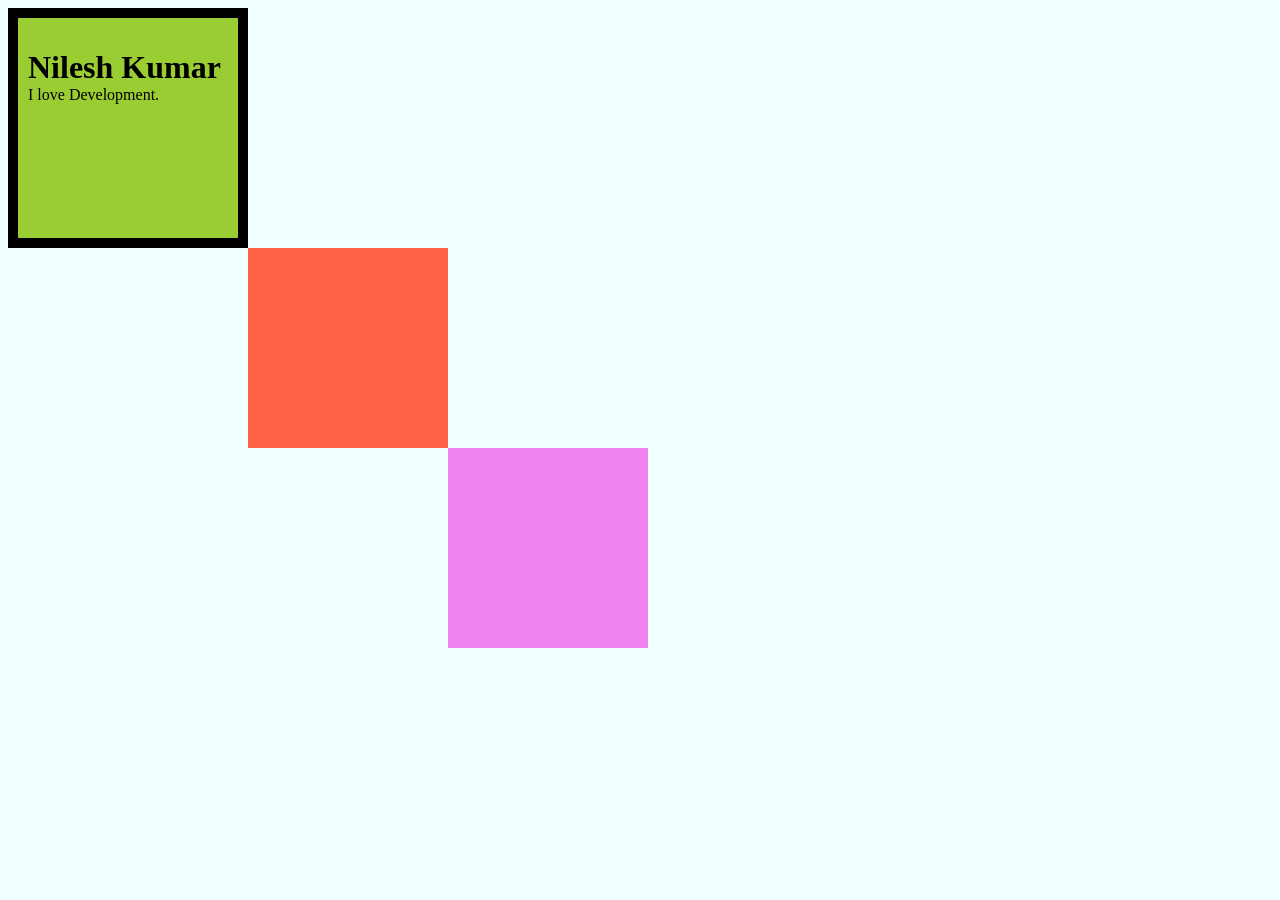
==== index.html @ a952b0d6 "intial information" ====
<!DOCTYPE html>
<html lang="en">
<head>
    <meta charset="UTF-8">
    <meta name="viewport" content="width=device-width, initial-scale=1.0">
    <link rel="stylesheet" href="css\style.css">
    <link rel="shortcut icon" href="faviconImg\favicon.ico" type="image/x-icon">
    <title>Nilesh Kumar</title>
</head>
<body>
  <div class="firstDiv">
    <h1>Nilesh Kumar</h1>
    <p>I love Development.</p>
  </div>
  <div class="secondDiv">

  </div>
  <div class="thirdDiv">
      
</div>
</body>
</html>
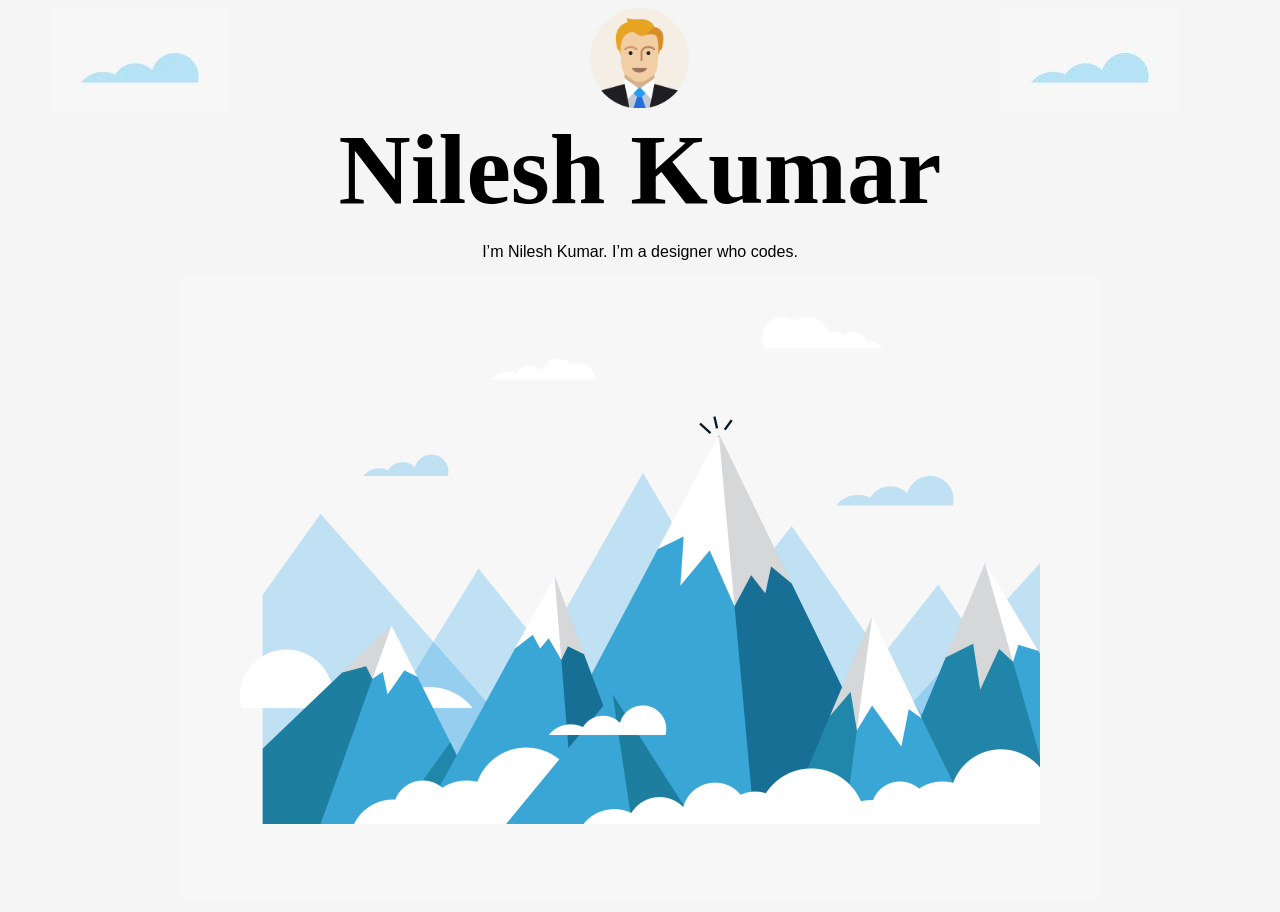
==== commit c1668721: "updated one" ====
--- a/index.html
+++ b/index.html
@@ -3,20 +3,18 @@
 <head>
     <meta charset="UTF-8">
     <meta name="viewport" content="width=device-width, initial-scale=1.0">
-    <link rel="stylesheet" href="css\style.css">
-    <link rel="shortcut icon" href="faviconImg\favicon.ico" type="image/x-icon">
-    <title>Nilesh Kumar</title>
+    <title>Website</title>
+    <link rel="stylesheet" href="css\info.css">
+    <link href='https://fonts.googleapis.com/css?family=Bilbo Swash Caps' rel='stylesheet'>
+    <link href="https://fonts.googleapis.com/css2?family=Asap&display=swap" rel="stylesheet">
 </head>
 <body>
-  <div class="firstDiv">
-    <h1>Nilesh Kumar</h1>
-    <p>I love Development.</p>
-  </div>
-  <div class="secondDiv">
+<img id="c1" src="images\cloud.JPG" alt="" srcset="">
+<img src="images\ManIcon.png" alt="" srcset="" width="100" height="100">
+<img id="c2" src="images\cloud.JPG" alt="" srcset="">
+<h1>Nilesh Kumar</h1>
+<p>I’m Nilesh Kumar. I’m a designer who codes.</p>
 
-  </div>
-  <div class="thirdDiv">
-      
-</div>
+<img src="images\mountain.png" alt="" srcset="">
 </body>
 </html>
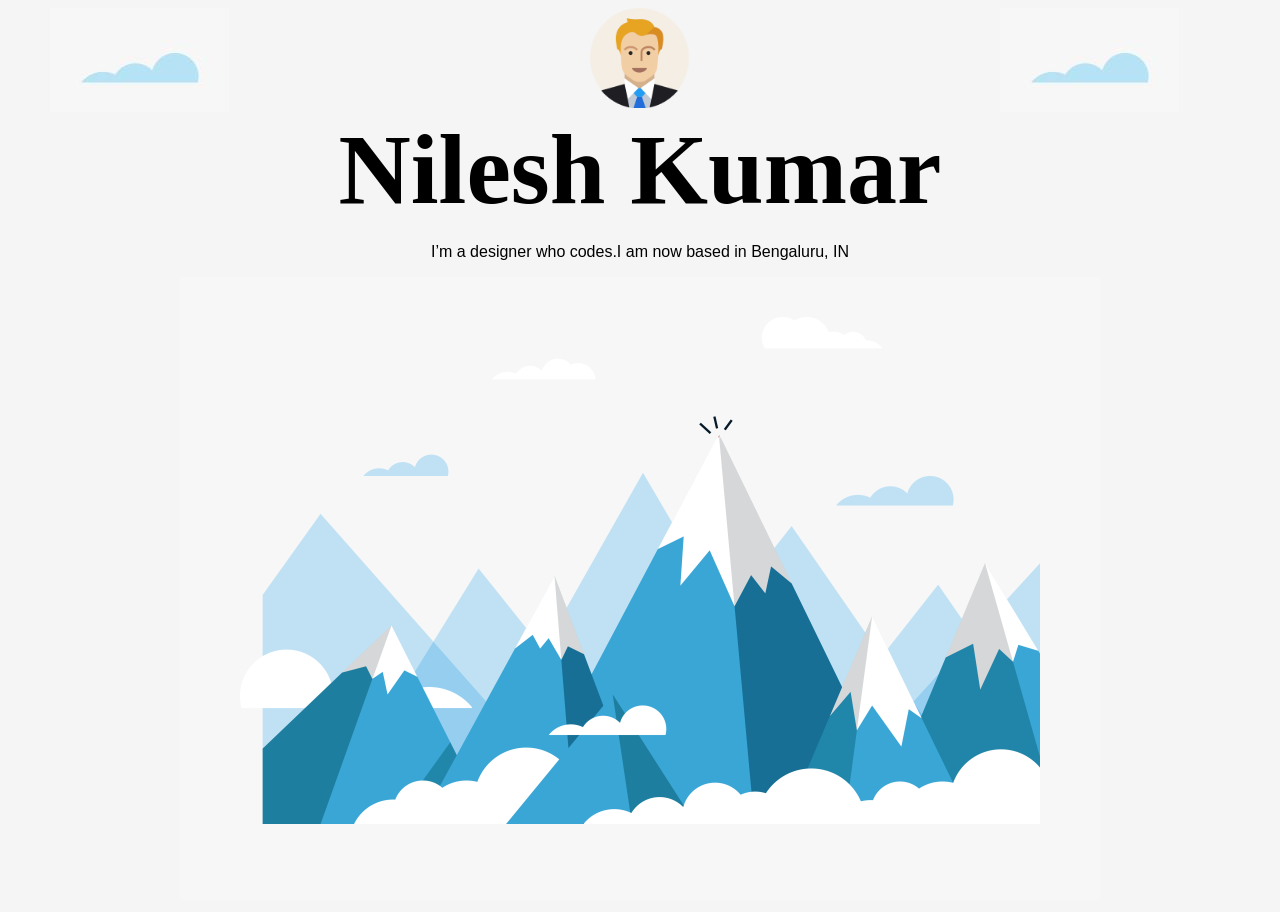
==== commit 3491587c: "Update index.html" ====
--- a/index.html
+++ b/index.html
@@ -13,8 +13,8 @@
 <img src="images\ManIcon.png" alt="" srcset="" width="100" height="100">
 <img id="c2" src="images\cloud.JPG" alt="" srcset="">
 <h1>Nilesh Kumar</h1>
-<p>I’m Nilesh Kumar. I’m a designer who codes.</p>
+<p>I’m a designer who codes.I am now based in Bengaluru, IN</p>
 
 <img src="images\mountain.png" alt="" srcset="">
 </body>
-</html>+</html>
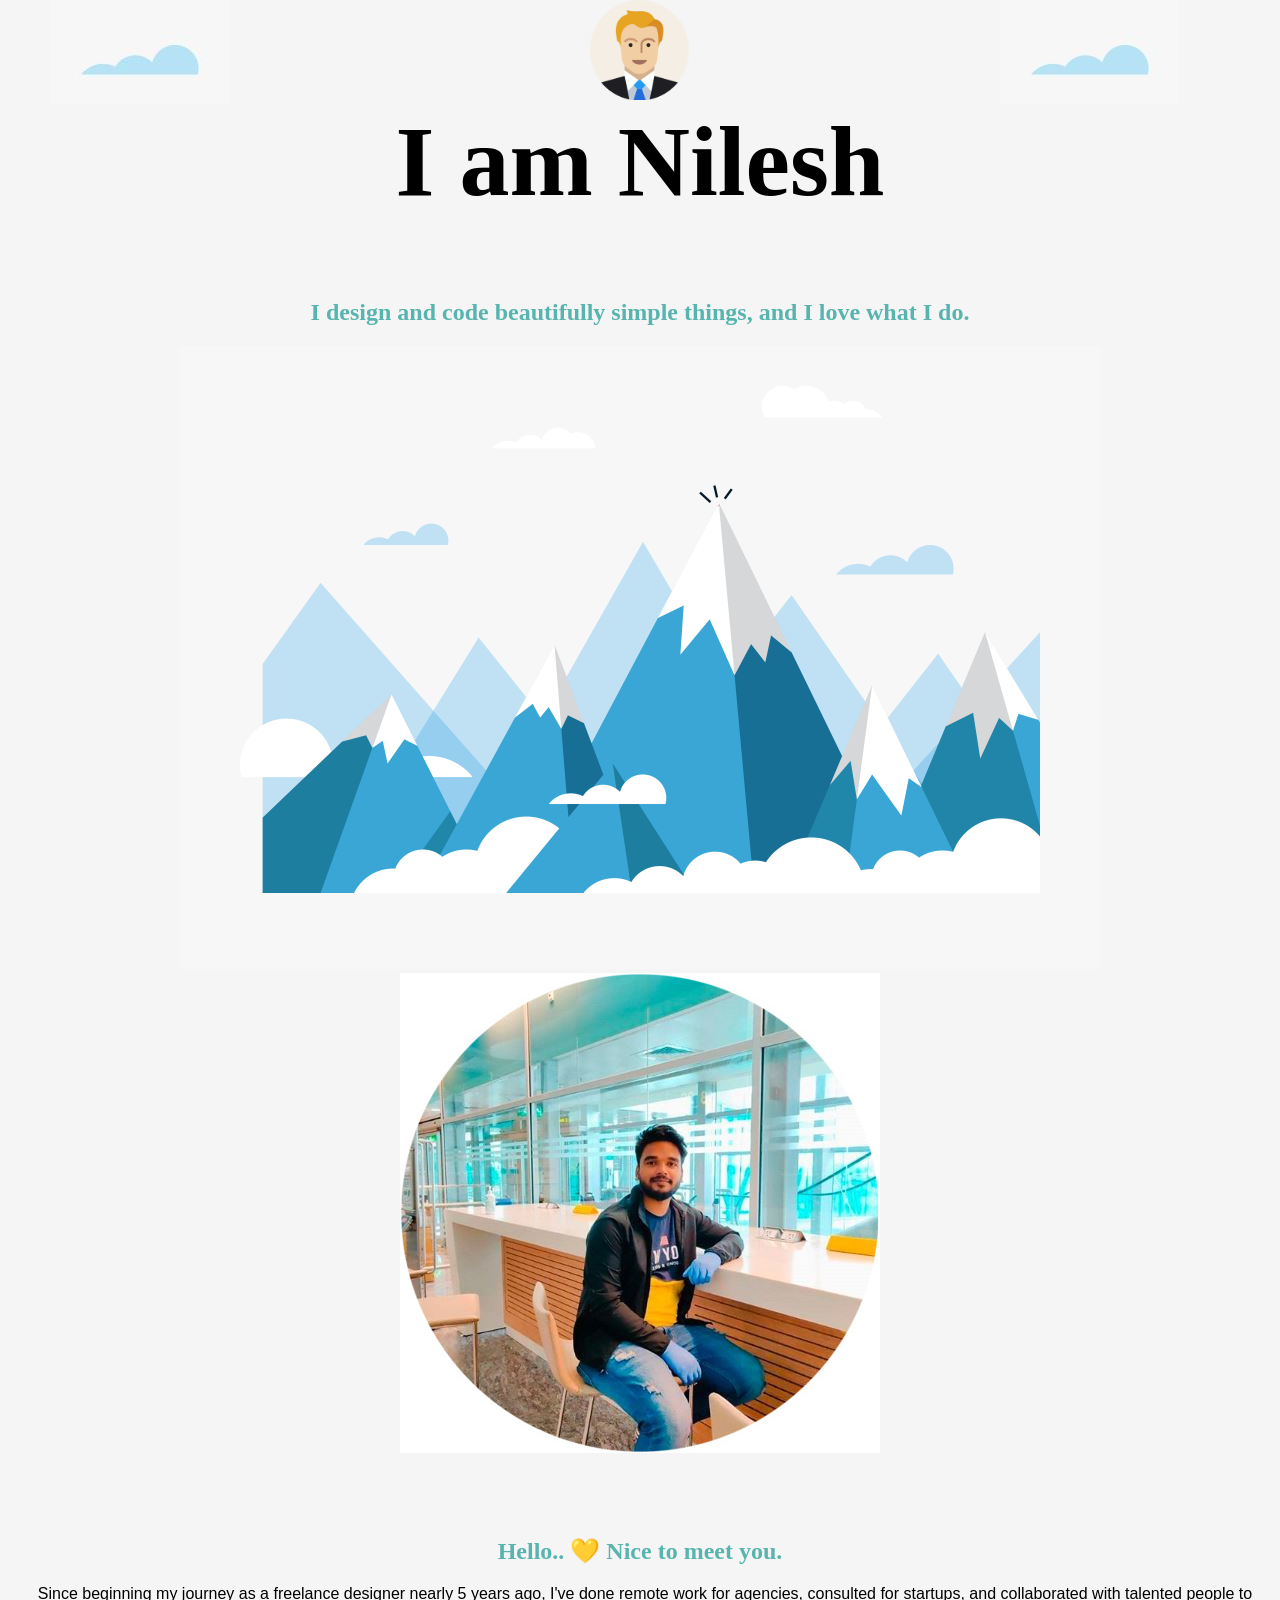
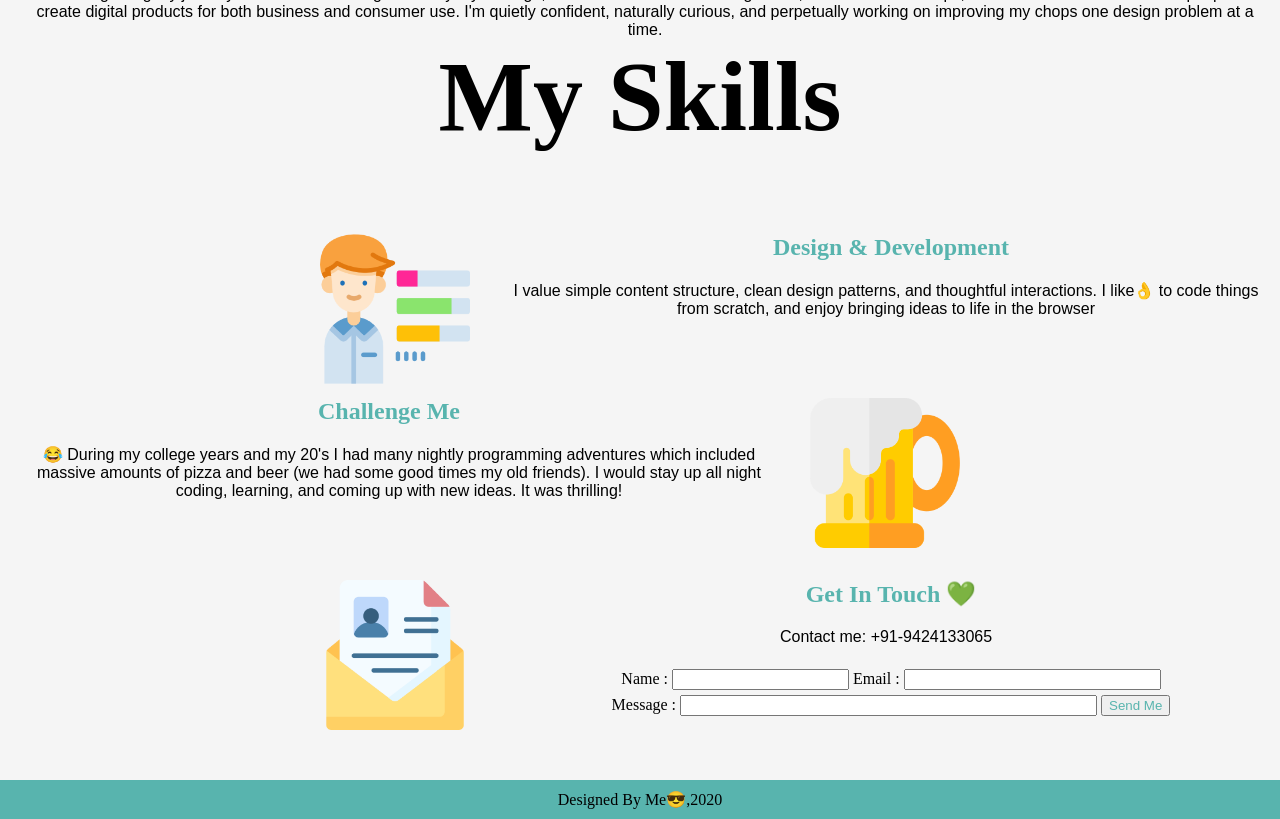
==== commit 66a632dc: "second version" ====
--- a/index.html
+++ b/index.html
@@ -12,9 +12,49 @@
 <img id="c1" src="images\cloud.JPG" alt="" srcset="">
 <img src="images\ManIcon.png" alt="" srcset="" width="100" height="100">
 <img id="c2" src="images\cloud.JPG" alt="" srcset="">
-<h1>Nilesh Kumar</h1>
-<p>I’m a designer who codes.I am now based in Bengaluru, IN</p>
+<h1>I am Nilesh </h1>
+<h2>I design and code beautifully simple things, and I love what I do.</h2>
 
 <img src="images\mountain.png" alt="" srcset="">
+<img class="myPic" src="images\circle.jpg" alt="" srcset="">
+<h2>Hello.. 💛 Nice to meet you.</h2>
+<p>Since beginning my journey as a freelance designer nearly 5 years ago, I've done remote work for agencies, consulted for startups, and collaborated with talented people to create digital products for both business and consumer use. I'm quietly confident, naturally curious, and perpetually working on improving my chops one design problem at a time.</p>
+<h1>My Skills</h1>
+<div class="skill">
+    <img class="skillImg" src="images\worker.png" alt="">
+    
+    <h2>Design & Development</h2>
+    <p>I value simple content structure, clean design patterns, and thoughtful interactions.
+    I like👌 to code things from scratch, and enjoy bringing ideas to life in the browser</p>
+</div>
+<div>
+    <img class="beer"src="images\food-and-restaurant.png" alt="">
+    <h2>Challenge Me</h2>
+    
+    <p>😂  During my college years and my 20's I had many nightly programming adventures which included massive amounts of pizza and beer (we had some good times my old friends). I would stay up all night coding, learning, and coming up with new ideas. It was thrilling!</p>
+</div>
+
+<div>
+    <img class="skillImg" src="images\contact.png" alt="">
+    <h2>Get In Touch 💚</h2>
+    <p>Contact me: +91-9424133065</p><br>
+   <form action="mailTo:nwintop@gmail.com" method="post" enctype="text/plain">
+<label for="">Name : </label>
+<input type="text">
+<label for="">Email : </label>
+<input type="email" name="email" id="email" size="30">
+<br>
+<label for="">Message : </label>
+<input type="" name="message" id="message" size="50">
+<button type="submit">Send Me</button>
+   </form>
+    
+</div>
+
+<div class="foot">
+    
+    <footer>Designed By Me😎,2020</footer>
+</div>
+
 </body>
-</html>
+</html>
